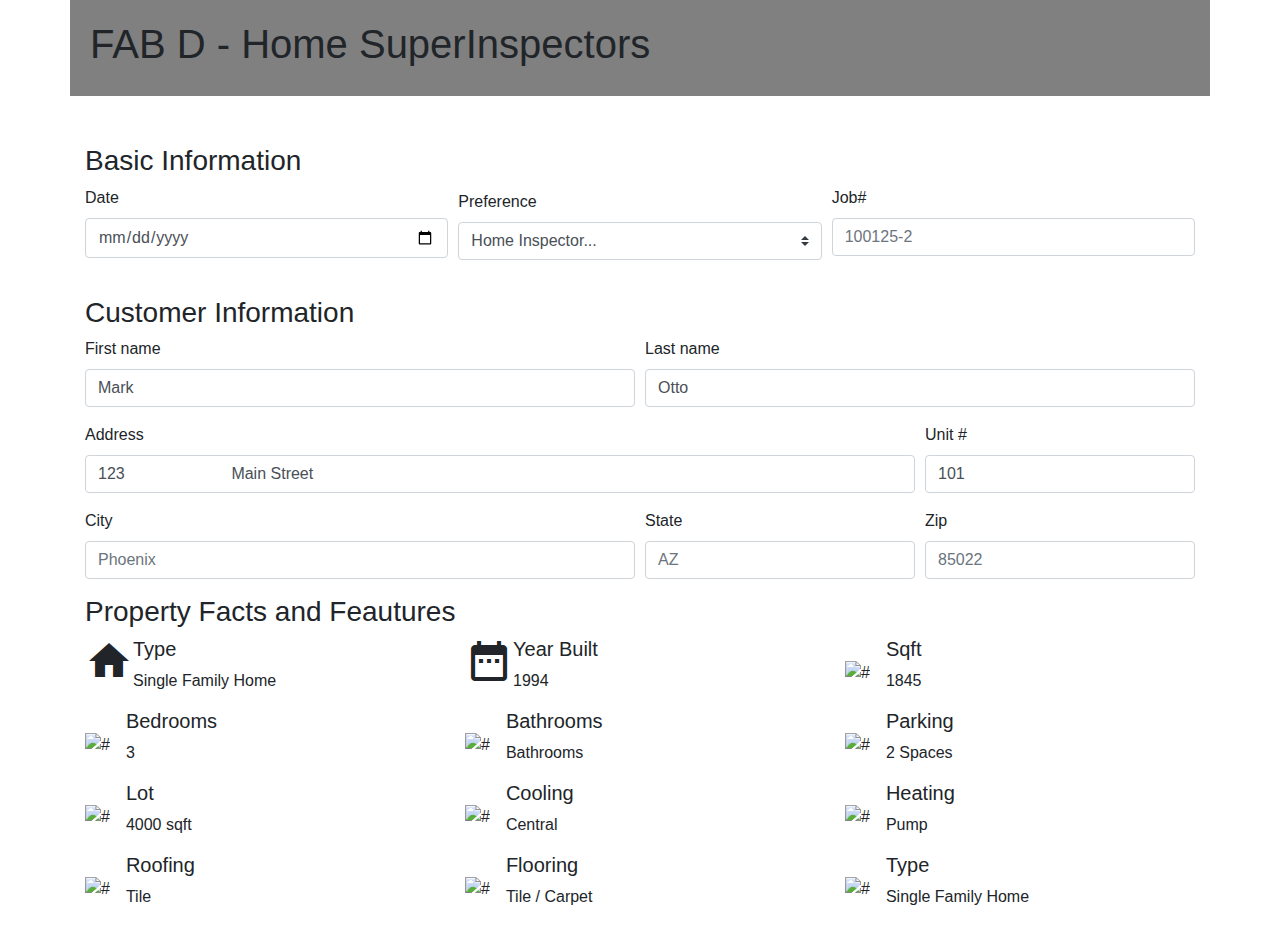
==== index.html.html @ e7a4fa27 "update 03/17/18 1328pm" ====
<!DOCTYPE html>
<html lang="en">

<head>
    <meta charset="UTF-8">
    <meta name="viewport" content="width=device-width, initial-scale=1.0">
    <meta http-equiv="X-UA-Compatible" content="ie=edge">
    <title>Project 1</title>
    <link rel="stylesheet" href="https://maxcdn.bootstrapcdn.com/bootstrap/4.0.0/css/bootstrap.min.css" integrity="sha384-Gn5384xqQ1aoWXA+058RXPxPg6fy4IWvTNh0E263XmFcJlSAwiGgFAW/dAiS6JXm"
        crossorigin="anonymous">
          <!-- Google ICONs-->
    <link rel="stylesheet" href="https://fonts.googleapis.com/icon?family=Material+Icons">
    <!--CSS-->
    <link rel="stylesheet" type="text/css" media="screen" href="assets/css/style.css" />
  

    <!--JS, Popper.js, and jQuery-->
    <script src="https://code.jquery.com/jquery-3.2.1.slim.min.js" integrity="sha384-KJ3o2DKtIkvYIK3UENzmM7KCkRr/rE9/Qpg6aAZGJwFDMVNA/GpGFF93hXpG5KkN"
        crossorigin="anonymous"></script>
    <script src="https://cdnjs.cloudflare.com/ajax/libs/popper.js/1.12.9/umd/popper.min.js" integrity="sha384-ApNbgh9B+Y1QKtv3Rn7W3mgPxhU9K/ScQsAP7hUibX39j7fakFPskvXusvfa0b4Q"
        crossorigin="anonymous"></script>
    <script src="https://maxcdn.bootstrapcdn.com/bootstrap/4.0.0/js/bootstrap.min.js" integrity="sha384-JZR6Spejh4U02d8jOt6vLEHfe/JQGiRRSQQxSfFWpi1MquVdAyjUar5+76PVCmYl"
        crossorigin="anonymous"></script>


</head>

<body>
    <div class="container top">
        <h1>FAB D - Home SuperInspectors
            <h1>
                <h4></h4>
    </div>
    <br>
    <br>
    <div class="container page">
        <div>
            <div>
                <h3>Basic Information</h3>
            </div>
            <form class="form-group">
                <div class="form-row">
                    <div class="form-group col">
                        <label for="date">Date</label>
                        <input type="date" class="form-control" placeholder="01/01/2018">
                    </div>

                    <div class="form-group col">
                        <label class="my-1 mr-2" for="inlineFormCustomSelectPref">Preference</label>
                        <select class="custom-select my-1 mr-sm-2" id="inlineFormCustomSelectPref">
                            <option selected>Home Inspector...</option>
                            <option value="1">Peter Smith</option>
                            <option value="2">Peter Smith Jr</option>
                            <option value="3">Jane Smith</option>
                        </select>
                    </div>
                    <div class="col">
                        <label for="jobNum">Job#</label>
                        <input type="text" class="form-control" placeholder="100125-2" id="jobNum">
                    </div>
                </div>
            </form>
        </div>
        <div>
            <div>
                <h3>Customer Information</h3>
            </div>
            <form>
                <div class="form-row ">
                    <div class="col-md-6 mb-3">
                        <label for="firstName">First name</label>
                        <input type="text " class="form-control " id="firstName" placeholder="First name
                        " value="Mark" required>
                    </div>
                    <div class="col-md-6 mb-3">
                        <label for="lastName">Last name</label>
                        <input type="text " class="form-control " id="lastName" placeholder="Last name
                        " value="Otto " required>
                    </div>
                </div>
                <div class="form-row ">
                    <div class="col-md-9 mb-3">
                        <label for="address">Address</label>
                        <input type="text " class="form-control " id="address" placeholder="Address " value="123
                        Main Street " required>
                    </div>
                    <div class="col-md-3 mb-3">
                        <label for="unitN">Unit #</label>
                        <input type="text " class="form-control " id="unitN" placeholder="Unit/Appt" value="101">
                    </div>
                </div>
                <div class="form-row ">
                    <div class="col-md-6 mb-3 ">
                        <label for="city">City</label>
                        <input type="text " class="form-control " id="city" placeholder="Phoenix" required>
                    </div>
                    <div class="col-md-3 mb-3 ">
                        <label for="state">State</label>
                        <input type="text " class="form-control " id="State" placeholder="AZ" required>
                    </div>
                    <div class="col-md-3 mb-3 ">
                        <label for="zipCode">Zip</label>
                        <input type="number" class="form-control " id="zipCode" placeholder="85022" required>
                    </div>
                </div>
            </form>
        </div>
        <div>
            <div>
                <h3>Property Facts and Feautures
                </h3>
                <div class="row">
                    <div class="col">
                        <div class="media">
                                <i class="material-icons">home</i>
                            <div class="media-body">
                                <h5 class="mt-0">Type</h5>
                                <p id="type">Single Family Home</p>
                            </div>
                        </div>
                    </div>
                    <div class="col">
                        <div class="media">
                                <i class="material-icons">date_range</i>
                            <div class="media-body">
                                <h5 class="mt-0">Year Built</h5>
                                <pid="year">1994</p>
                            </div>
                        </div>
                    </div>
                    <div class="col">
                        <div class="media">
                            <img class="align-self-center mr-3" src="..." alt="#">
                            <div class="media-body">
                                <h5 class="mt-0">Sqft</h5>
                                <p id="roof"> 1845</p>
                            </div>
                        </div>
                    </div>
                </div>
                <div class="row">
                        <div class="col">
                            <div class="media">
                                <img class="align-self-center mr-3" src="..." alt="#">
                                <div class="media-body">
                                    <h5 class="mt-0">Bedrooms</h5>
                                    <p>3</p>
                                </div>
                            </div>
                        </div>
                        <div class="col">
                            <div class="media">
                                <img class="align-self-center mr-3" src="..." alt="#">
                                <div class="media-body">
                                    <h5 class="mt-0">Bathrooms</h5>
                                    <p id="nBath">Bathrooms</p>
                                </div>
                            </div>
                        </div>
                        <div class="col">
                            <div class="media">
                                <img class="align-self-center mr-3" src="..." alt="#">
                                <div class="media-body">
                                    <h5 class="mt-0">Parking</h5>
                                    <p id="parking">2 Spaces</p>
                                </div>
                            </div>
                        </div>
                    </div>
                    <div class="row">
                            <div class="col">
                                <div class="media">
                                    <img class="align-self-center mr-3" src="..." alt="#">
                                    <div class="media-body">
                                        <h5 class="mt-0">Lot</h5>
                                        <p>4000 sqft</p>
                                    </div>
                                </div>
                            </div>
                            <div class="col">
                                <div class="media">
                                    <img class="align-self-center mr-3" src="..." alt="#">
                                    <div class="media-body">
                                        <h5 class="mt-0">Cooling</h5>
                                        <p>Central</p>
                                    </div>
                                </div>
                            </div>
                            <div class="col">
                                <div class="media">
                                    <img class="align-self-center mr-3" src="..." alt="#">
                                    <div class="media-body">
                                        <h5 class="mt-0">Heating</h5>
                                        <p>Pump</p>
                                    </div>
                                </div>
                            </div>
                        </div>
                        <div class="row">
                                <div class="col">
                                    <div class="media">
                                        <img class="align-self-center mr-3" src="..." alt="#">
                                        <div class="media-body">
                                            <h5 class="mt-0">Roofing</h5>
                                            <p>Tile</p>
                                        </div>
                                    </div>
                                </div>
                                <div class="col">
                                    <div class="media">
                                        <img class="align-self-center mr-3" src="..." alt="#">
                                        <div class="media-body">
                                            <h5 class="mt-0">Flooring</h5>
                                            <p>Tile / Carpet</p>
                                        </div>
                                    </div>
                                </div>
                                <div class="col">
                                    <div class="media">
                                        <img class="align-self-center mr-3" src="..." alt="#">
                                        <div class="media-body">
                                            <h5 class="mt-0">Type</h5>
                                            <p>Single Family Home</p>
                                        </div>
                                    </div>
                                </div>
                            </div>
                
</body>

</html>
---- assets/css/style.css ----
.top{
    background-color: gray;
    padding:20px;
}

.input-group{ 
    width: 25%;
}

.material-icons{
font-size: 3em;
}
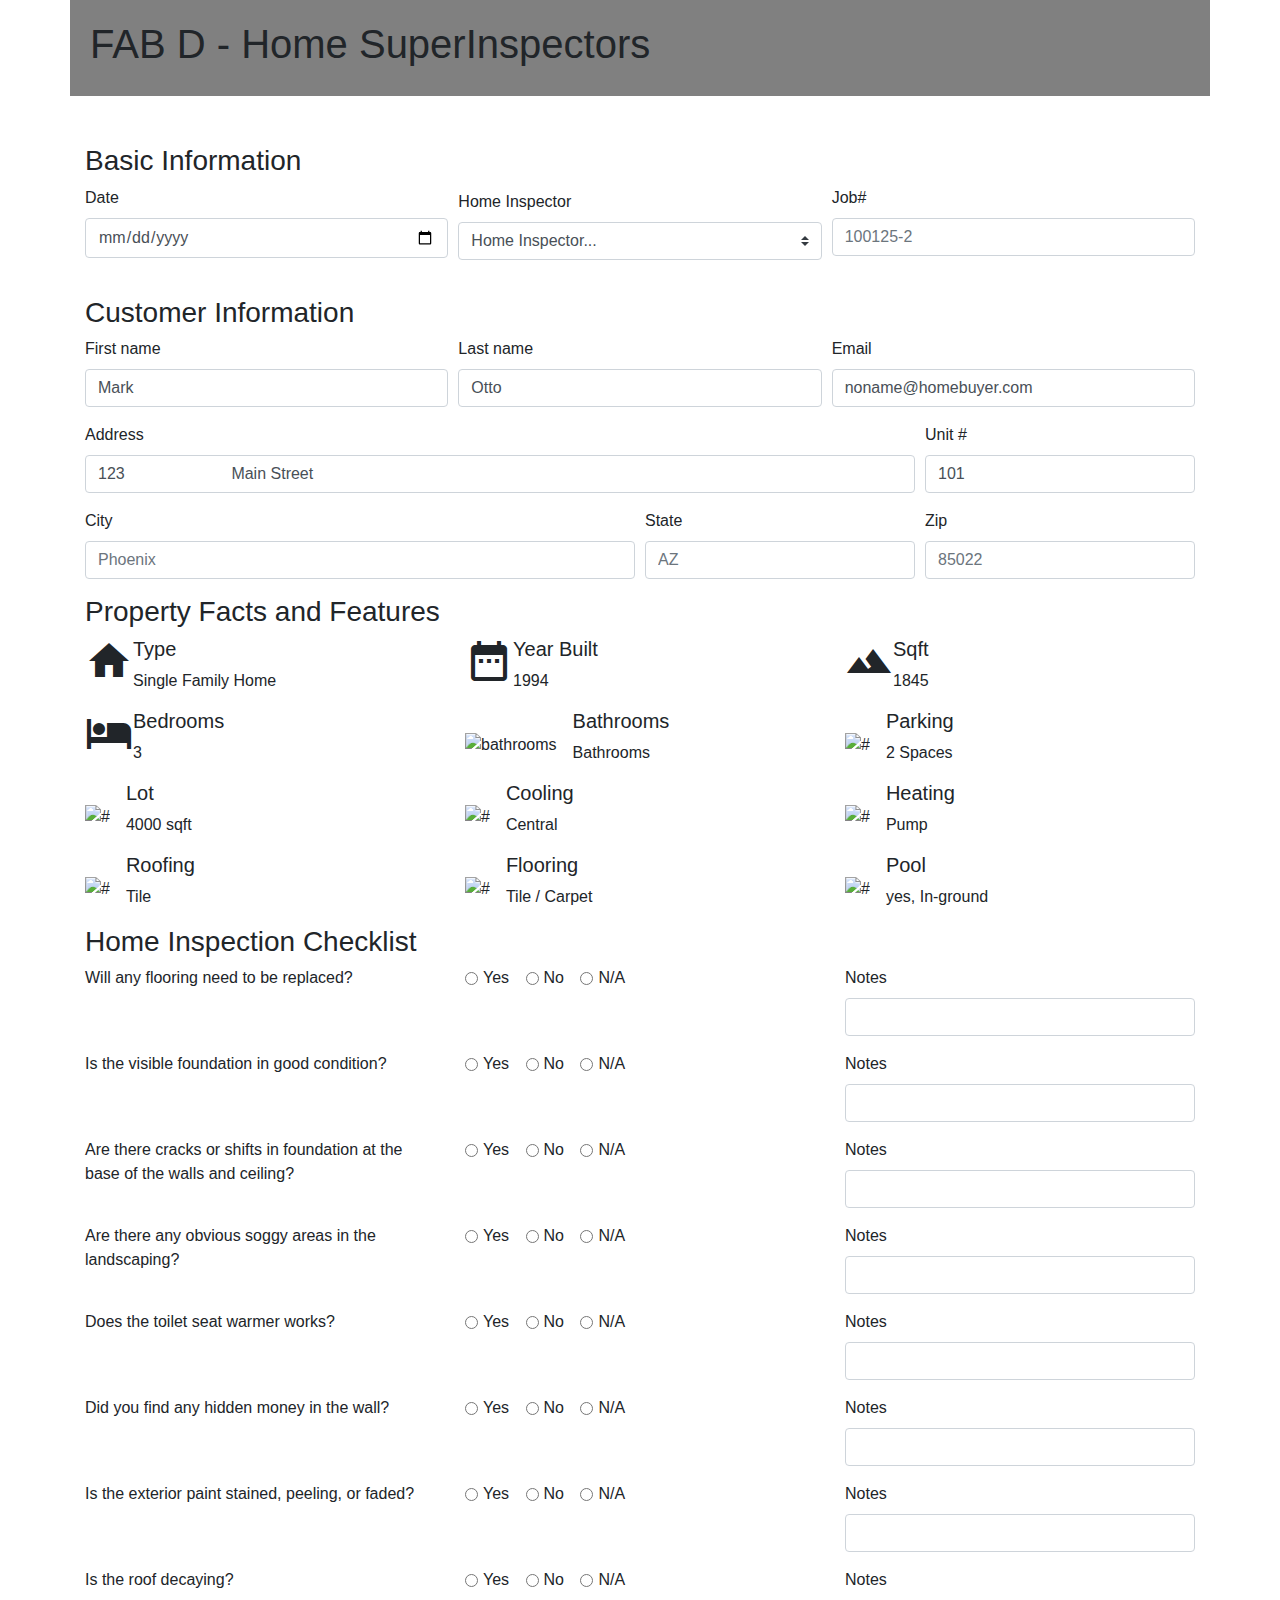
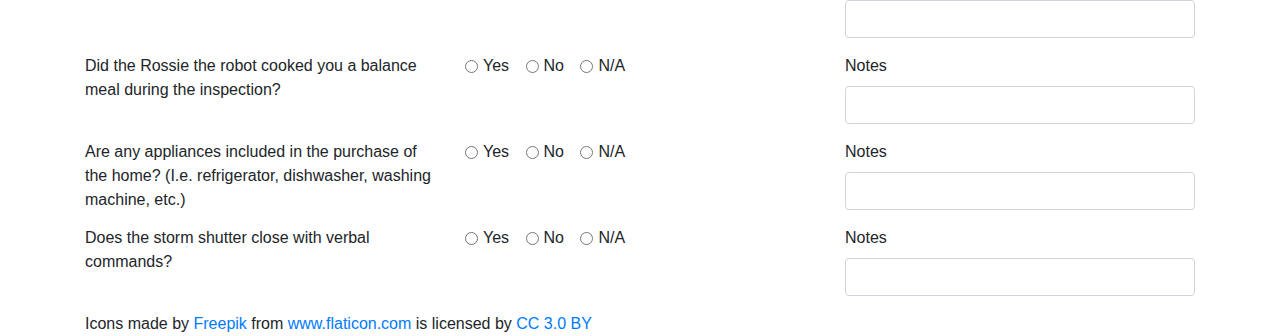
==== commit 37fd8420: "update" ====
--- a/index.html.html
+++ b/index.html.html
@@ -8,11 +8,11 @@
     <title>Project 1</title>
     <link rel="stylesheet" href="https://maxcdn.bootstrapcdn.com/bootstrap/4.0.0/css/bootstrap.min.css" integrity="sha384-Gn5384xqQ1aoWXA+058RXPxPg6fy4IWvTNh0E263XmFcJlSAwiGgFAW/dAiS6JXm"
         crossorigin="anonymous">
-          <!-- Google ICONs-->
+    <!-- Google ICONs-->
     <link rel="stylesheet" href="https://fonts.googleapis.com/icon?family=Material+Icons">
     <!--CSS-->
     <link rel="stylesheet" type="text/css" media="screen" href="assets/css/style.css" />
-  
+
 
     <!--JS, Popper.js, and jQuery-->
     <script src="https://code.jquery.com/jquery-3.2.1.slim.min.js" integrity="sha384-KJ3o2DKtIkvYIK3UENzmM7KCkRr/rE9/Qpg6aAZGJwFDMVNA/GpGFF93hXpG5KkN"
@@ -34,7 +34,7 @@
     <br>
     <br>
     <div class="container page">
-        <div>
+        <div id="basicInfo" class="section">
             <div>
                 <h3>Basic Information</h3>
             </div>
@@ -42,12 +42,12 @@
                 <div class="form-row">
                     <div class="form-group col">
                         <label for="date">Date</label>
-                        <input type="date" class="form-control" placeholder="01/01/2018">
+                        <input type="date" class="form-control" placeholder="01/01/2018" id="date">
                     </div>
 
                     <div class="form-group col">
-                        <label class="my-1 mr-2" for="inlineFormCustomSelectPref">Preference</label>
-                        <select class="custom-select my-1 mr-sm-2" id="inlineFormCustomSelectPref">
+                        <label class="my-1 mr-2" for="homeInsp">Home Inspector</label>
+                        <select class="custom-select my-1 mr-sm-2" id="homeInsp">
                             <option selected>Home Inspector...</option>
                             <option value="1">Peter Smith</option>
                             <option value="2">Peter Smith Jr</option>
@@ -61,21 +61,25 @@
                 </div>
             </form>
         </div>
-        <div>
+        <div id="customerInfo" class="section">
             <div>
                 <h3>Customer Information</h3>
             </div>
             <form>
-                <div class="form-row ">
-                    <div class="col-md-6 mb-3">
+                <div class="form-row">
+                    <div class="col-md-4 mb-3">
                         <label for="firstName">First name</label>
-                        <input type="text " class="form-control " id="firstName" placeholder="First name
+                        <input type="text" class="form-control " id="firstName" placeholder="First name
                         " value="Mark" required>
                     </div>
-                    <div class="col-md-6 mb-3">
+                    <div class="col-md-4 mb-3">
                         <label for="lastName">Last name</label>
                         <input type="text " class="form-control " id="lastName" placeholder="Last name
                         " value="Otto " required>
+                    </div>
+                    <div class="col-md-4 mb-3">
+                        <label for="email">Email</label>
+                        <input type="email" class="form-control " id="email" placeholder="email" value="noname@homebuyer.com" required>
                     </div>
                 </div>
                 <div class="form-row ">
@@ -96,7 +100,7 @@
                     </div>
                     <div class="col-md-3 mb-3 ">
                         <label for="state">State</label>
-                        <input type="text " class="form-control " id="State" placeholder="AZ" required>
+                        <input type="text " class="form-control " id="state" placeholder="AZ" required>
                     </div>
                     <div class="col-md-3 mb-3 ">
                         <label for="zipCode">Zip</label>
@@ -105,127 +109,442 @@
                 </div>
             </form>
         </div>
-        <div>
+        <div id="propertyInfo" class="section">
             <div>
-                <h3>Property Facts and Feautures
+                <h3>Property Facts and Features
                 </h3>
-                <div class="row">
+                <div class="row facts">
                     <div class="col">
                         <div class="media">
-                                <i class="material-icons">home</i>
+                            <i class="material-icons">home</i>
                             <div class="media-body">
                                 <h5 class="mt-0">Type</h5>
                                 <p id="type">Single Family Home</p>
                             </div>
                         </div>
                     </div>
-                    <div class="col">
-                        <div class="media">
-                                <i class="material-icons">date_range</i>
+                    <div class="col facts">
+                        <div class="media">
+                            <i class="material-icons">date_range</i>
                             <div class="media-body">
                                 <h5 class="mt-0">Year Built</h5>
-                                <pid="year">1994</p>
-                            </div>
-                        </div>
-                    </div>
-                    <div class="col">
-                        <div class="media">
-                            <img class="align-self-center mr-3" src="..." alt="#">
+                                <p id="year">1994</p>
+                            </div>
+                        </div>
+                    </div>
+                    <div class="col facts">
+                        <div class="media">
+                            <i class="material-icons">terrain</i>
                             <div class="media-body">
                                 <h5 class="mt-0">Sqft</h5>
-                                <p id="roof"> 1845</p>
+                                <p id="sqFt"> 1845</p>
                             </div>
                         </div>
                     </div>
                 </div>
                 <div class="row">
-                        <div class="col">
-                            <div class="media">
-                                <img class="align-self-center mr-3" src="..." alt="#">
-                                <div class="media-body">
-                                    <h5 class="mt-0">Bedrooms</h5>
-                                    <p>3</p>
-                                </div>
-                            </div>
-                        </div>
-                        <div class="col">
-                            <div class="media">
-                                <img class="align-self-center mr-3" src="..." alt="#">
-                                <div class="media-body">
-                                    <h5 class="mt-0">Bathrooms</h5>
-                                    <p id="nBath">Bathrooms</p>
-                                </div>
-                            </div>
-                        </div>
-                        <div class="col">
-                            <div class="media">
-                                <img class="align-self-center mr-3" src="..." alt="#">
-                                <div class="media-body">
-                                    <h5 class="mt-0">Parking</h5>
-                                    <p id="parking">2 Spaces</p>
-                                </div>
-                            </div>
-                        </div>
-                    </div>
+                    <div class="col facts">
+                        <div class="media">
+                            <i class="material-icons">local_hotel</i>
+                            <div class="media-body">
+                                <h5 class="mt-0">Bedrooms</h5>
+                                <p id="bdr">3</p>
+                            </div>
+                        </div>
+                    </div>
+                    <div class="col facts">
+                        <div class="media">
+                            <img class="align-self-center mr-3" src="assets/images/bathroom.png" alt="bathrooms">
+                            <div class="media-body">
+                                <h5 class="mt-0">Bathrooms</h5>
+                                <p id="nBath">Bathrooms</p>
+                            </div>
+                        </div>
+                    </div>
+                    <div class="col facts">
+                        <div class="media">
+                            <img class="align-self-center mr-3" src="assets/images/parking.png" alt="#">
+                            <div class="media-body">
+                                <h5 class="mt-0">Parking</h5>
+                                <p id="parking">2 Spaces</p>
+                            </div>
+                        </div>
+                    </div>
+                </div>
+                <div class="row">
+                    <div class="col facts">
+                        <div class="media">
+                            <img class="align-self-center mr-3" src="assets/images/blueprint.png" alt="#">
+                            <div class="media-body">
+                                <h5 class="mt-0">Lot</h5>
+                                <p id="lot">4000 sqft</p>
+                            </div>
+                        </div>
+                    </div>
+                    <div class="col facts">
+                        <div class="media">
+                            <img class="align-self-center mr-3" src="assets/images/ac.png" alt="#">
+                            <div class="media-body">
+                                <h5 class="mt-0">Cooling</h5>
+                                <p id="cooling">Central</p>
+                            </div>
+                        </div>
+                    </div>
+                    <div class="col facts">
+                        <div class="media">
+                            <img class="align-self-center mr-3" src="assets/images/heat.png" alt="#">
+                            <div class="media-body">
+                                <h5 class="mt-0">Heating</h5>
+                                <p id="heat">Pump</p>
+                            </div>
+                        </div>
+                    </div>
+                </div>
+                <div class="row">
+                    <div class="col facts">
+                        <div class="media">
+                            <img class="align-self-center mr-3" src="assets/images/roof.png" alt="#">
+                            <div class="media-body">
+                                <h5 class="mt-0">Roofing</h5>
+                                <p id="roofing">Tile</p>
+                            </div>
+                        </div>
+                    </div>
+                    <div class="col facts">
+                        <div class="media">
+                            <img class="align-self-center mr-3" src="assets/images/flooring.png" alt="#">
+                            <div class="media-body">
+                                <h5 class="mt-0">Flooring</h5>
+                                <p id="flooring">Tile / Carpet</p>
+                            </div>
+                        </div>
+                    </div>
+                    <div class="col facts">
+                        <div class="media">
+                            <img class="align-self-center mr-3" src="assets/images/swimming-pool.png" alt="#">
+                            <div class="media-body">
+                                <h5 class="mt-0">Pool</h5>
+                                <p id="sPool">yes, In-ground</p>
+                            </div>
+                        </div>
+                    </div>
+                </div>
+            </div>
+        </div>
+        <div id="homeIns" class="section">
+            <div>
+                <h3>Home Inspection Checklist</h3>
+                <form>
                     <div class="row">
-                            <div class="col">
-                                <div class="media">
-                                    <img class="align-self-center mr-3" src="..." alt="#">
-                                    <div class="media-body">
-                                        <h5 class="mt-0">Lot</h5>
-                                        <p>4000 sqft</p>
-                                    </div>
-                                </div>
-                            </div>
-                            <div class="col">
-                                <div class="media">
-                                    <img class="align-self-center mr-3" src="..." alt="#">
-                                    <div class="media-body">
-                                        <h5 class="mt-0">Cooling</h5>
-                                        <p>Central</p>
-                                    </div>
-                                </div>
-                            </div>
-                            <div class="col">
-                                <div class="media">
-                                    <img class="align-self-center mr-3" src="..." alt="#">
-                                    <div class="media-body">
-                                        <h5 class="mt-0">Heating</h5>
-                                        <p>Pump</p>
-                                    </div>
-                                </div>
-                            </div>
-                        </div>
-                        <div class="row">
-                                <div class="col">
-                                    <div class="media">
-                                        <img class="align-self-center mr-3" src="..." alt="#">
-                                        <div class="media-body">
-                                            <h5 class="mt-0">Roofing</h5>
-                                            <p>Tile</p>
-                                        </div>
-                                    </div>
-                                </div>
-                                <div class="col">
-                                    <div class="media">
-                                        <img class="align-self-center mr-3" src="..." alt="#">
-                                        <div class="media-body">
-                                            <h5 class="mt-0">Flooring</h5>
-                                            <p>Tile / Carpet</p>
-                                        </div>
-                                    </div>
-                                </div>
-                                <div class="col">
-                                    <div class="media">
-                                        <img class="align-self-center mr-3" src="..." alt="#">
-                                        <div class="media-body">
-                                            <h5 class="mt-0">Type</h5>
-                                            <p>Single Family Home</p>
-                                        </div>
-                                    </div>
-                                </div>
-                            </div>
-                
+                        <div class="col-sm" id="q0A">
+                                Will any flooring need to be replaced?
+                        </div>
+                        <div class="col-sm">
+                            <div class="form-check form-check-inline">
+                                <input class="form-check-input" type="radio" name="question10" id="q0B1" value="Yes">
+                                <label class="form-check-label" for="q0B1">Yes</label>
+                            </div>
+                            <div class="form-check form-check-inline">
+                                <input class="form-check-input" type="radio" name="question10" id="q0B2" value="No">
+                                <label class="form-check-label" for="q0B2">No</label>
+                            </div>
+                            <div class="form-check form-check-inline">
+                                <input class="form-check-input" type="radio" name="question10" id="q0B3" value="No">
+                                <label class="form-check-label" for="q0B3">N/A </label>
+                            </div>
+                        </div>
+                        <div class="col-sm">
+
+                            <div class="form-group">
+                                <label for="formGroupExampleInput">Notes</label>
+                                <input type="text" class="form-control" id="q0C" placeholder="">
+                            </div>
+                        </div>
+                    </div>
+
+
+                    <div class="row questions">
+                        <div class="col-sm" id="q1A">
+                            Is the visible foundation in good condition?
+                        </div>
+                        <div class="col-sm">
+                            <div class="form-check form-check-inline">
+                                <input class="form-check-input" type="radio" name="question1" id="q1B1" value="Yes">
+                                <label class="form-check-label" for="q1B1">Yes</label>
+                            </div>
+                            <div class="form-check form-check-inline">
+                                <input class="form-check-input" type="radio" name="question1" id="q1B2" value="No">
+                                <label class="form-check-label" for="q1B2">No</label>
+                            </div>
+                            <div class="form-check form-check-inline">
+                                <input class="form-check-input" type="radio" name="question1" id="q1B3" value="No">
+                                <label class="form-check-label" for="q1B3">N/A </label>
+                            </div>
+                        </div>
+                        <div class="col-sm">
+
+                            <div class="form-group">
+                                <label for="formGroupExampleInput">Notes</label>
+                                <input type="text" class="form-control" id="q1C" placeholder="">
+                            </div>
+                        </div>
+                    </div>
+                    <div class="row questions">
+                        <div class="col-sm" id="q2A">
+                            Are there cracks or shifts in foundation at the base of the walls and ceiling?
+                        </div>
+                        <div class="col-sm">
+                            <div class="form-check form-check-inline">
+                                <input class="form-check-input" type="radio" name="question2" id="q2B1" value="Yes">
+                                <label class="form-check-label" for="q2B1">Yes</label>
+                            </div>
+                            <div class="form-check form-check-inline">
+                                <input class="form-check-input" type="radio" name="question2" id="q2B2" value="No">
+                                <label class="form-check-label" for="q2B2">No</label>
+                            </div>
+                            <div class="form-check form-check-inline">
+                                <input class="form-check-input" type="radio" name="question2" id="q2B3" value="No">
+                                <label class="form-check-label" for="q2B3">N/A </label>
+                            </div>
+                        </div>
+                        <div class="col-sm">
+
+                            <div class="form-group">
+                                <label for="formGroupExampleInput">Notes</label>
+                                <input type="text" class="form-control" id="q2C" placeholder="">
+                            </div>
+                        </div>
+                    </div>
+
+                    <div class="row questions">
+                        <div class="col-sm" id="q3A">
+                            Are there any obvious soggy areas in the landscaping?
+                        </div>
+                        <div class="col-sm">
+                            <div class="form-check form-check-inline">
+                                <input class="form-check-input" type="radio" name="question3" id="q3B1" value="Yes">
+                                <label class="form-check-label" for="q3B1">Yes</label>
+                            </div>
+                            <div class="form-check form-check-inline">
+                                <input class="form-check-input" type="radio" name="question3" id="q3B2" value="No">
+                                <label class="form-check-label" for="q3B2">No</label>
+                            </div>
+                            <div class="form-check form-check-inline">
+                                <input class="form-check-input" type="radio" name="question3" id="q3B3" value="No">
+                                <label class="form-check-label" for="q3B3">N/A </label>
+                            </div>
+                        </div>
+                        <div class="col-sm">
+
+                            <div class="form-group">
+                                <label for="formGroupExampleInput">Notes</label>
+                                <input type="text" class="form-control" id="q3C" placeholder="">
+                            </div>
+                        </div>
+                    </div>
+
+                    <div class="row questions">
+                        <div class="col-sm" id="q4A">
+                            Does the toilet seat warmer works?
+                        </div>
+                        <div class="col-sm">
+                            <div class="form-check form-check-inline">
+                                <input class="form-check-input" type="radio" name="question4" id="q4B1" value="Yes">
+                                <label class="form-check-label" for="q4B1">Yes</label>
+                            </div>
+                            <div class="form-check form-check-inline">
+                                <input class="form-check-input" type="radio" name="question4" id="q4B2" value="No">
+                                <label class="form-check-label" for="q4B2">No</label>
+                            </div>
+                            <div class="form-check form-check-inline">
+                                <input class="form-check-input" type="radio" name="question4" id="q4B3" value="No">
+                                <label class="form-check-label" for="q4B3">N/A </label>
+                            </div>
+                        </div>
+                        <div class="col-sm">
+
+                            <div class="form-group">
+                                <label for="formGroupExampleInput">Notes</label>
+                                <input type="text" class="form-control" id="q4C" placeholder="">
+                            </div>
+                        </div>
+                    </div>
+
+                    <div class="row questions">
+                        <div class="col-sm" id="q5A">
+                            Did you find any hidden money in the wall?
+                        </div>
+                        <div class="col-sm">
+                            <div class="form-check form-check-inline">
+                                <input class="form-check-input" type="radio" name="question5" id="q5B1" value="Yes">
+                                <label class="form-check-label" for="q5B1">Yes</label>
+                            </div>
+                            <div class="form-check form-check-inline">
+                                <input class="form-check-input" type="radio" name="question5" id="q5B2" value="No">
+                                <label class="form-check-label" for="q5B2">No</label>
+                            </div>
+                            <div class="form-check form-check-inline">
+                                <input class="form-check-input" type="radio" name="question5" id="q5B3" value="No">
+                                <label class="form-check-label" for="q5B3">N/A </label>
+                            </div>
+                        </div>
+                        <div class="col-sm">
+
+                            <div class="form-group">
+                                <label for="formGroupExampleInput">Notes</label>
+                                <input type="text" class="form-control" id="q5C" placeholder="">
+                            </div>
+                        </div>
+                    </div>
+
+
+                    <div class="row questions">
+                        <div class="col-sm" id="q6A">
+                            Is the exterior paint stained, peeling, or faded?
+                        </div>
+                        <div class="col-sm">
+                            <div class="form-check form-check-inline">
+                                <input class="form-check-input" type="radio" name="question6" id="q6B1" value="Yes">
+                                <label class="form-check-label" for="q6B1">Yes</label>
+                            </div>
+                            <div class="form-check form-check-inline">
+                                <input class="form-check-input" type="radio" name="question6" id="q6B2" value="No">
+                                <label class="form-check-label" for="q6B2">No</label>
+                            </div>
+                            <div class="form-check form-check-inline">
+                                <input class="form-check-input" type="radio" name="question6" id="q6B3" value="No">
+                                <label class="form-check-label" for="q6B3">N/A </label>
+                            </div>
+                        </div>
+                        <div class="col-sm">
+
+                            <div class="form-group">
+                                <label for="formGroupExampleInput">Notes</label>
+                                <input type="text" class="form-control" id="q6C" placeholder="">
+                            </div>
+                        </div>
+                    </div>
+
+                    <div class="row" id="q7A">
+                        <div class="col-sm">
+                            Is the roof decaying?
+                        </div>
+                        <div class="col-sm">
+                            <div class="form-check form-check-inline">
+                                <input class="form-check-input" type="radio" name="question7" id="q7B1" value="Yes">
+                                <label class="form-check-label" for="q7B1">Yes</label>
+                            </div>
+                            <div class="form-check form-check-inline">
+                                <input class="form-check-input" type="radio" name="question7" id="q7B2" value="No">
+                                <label class="form-check-label" for="q7B2">No</label>
+                            </div>
+                            <div class="form-check form-check-inline">
+                                <input class="form-check-input" type="radio" name="question7" id="q7B3" value="No">
+                                <label class="form-check-label" for="q7B3">N/A </label>
+                            </div>
+                        </div>
+                        <div class="col-sm">
+
+                            <div class="form-group">
+                                <label for="formGroupExampleInput">Notes</label>
+                                <input type="text" class="form-control" id="q7c" placeholder="">
+                            </div>
+                        </div>
+                    </div>
+
+                    <div class="row">
+                        <div class="col-sm" id="q8A">
+                            Did the Rossie the robot cooked you a balance meal during the inspection?
+                        </div>
+                        <div class="col-sm">
+                            <div class="form-check form-check-inline">
+                                <input class="form-check-input" type="radio" name="question8" id="q8B1" value="Yes">
+                                <label class="form-check-label" for="q8B1">Yes</label>
+                            </div>
+                            <div class="form-check form-check-inline">
+                                <input class="form-check-input" type="radio" name="question8" id="q8B2" value="No">
+                                <label class="form-check-label" for="q8B2">No</label>
+                            </div>
+                            <div class="form-check form-check-inline">
+                                <input class="form-check-input" type="radio" name="question8" id="q8B3" value="No">
+                                <label class="form-check-label" for="q8B3">N/A </label>
+                            </div>
+                        </div>
+                        <div class="col-sm">
+
+                            <div class="form-group">
+                                <label for="formGroupExampleInput">Notes</label>
+                                <input type="text" class="form-control" id="q8C3" placeholder="">
+                            </div>
+                        </div>
+                    </div>
+
+                    <div class="row">
+                        <div class="col-sm" id="q9A">
+                            Are any appliances included in the purchase of the home? (I.e. refrigerator, dishwasher, washing machine, etc.)
+                        </div>
+                        <div class="col-sm">
+                            <div class="form-check form-check-inline">
+                                <input class="form-check-input" type="radio" name="question9" id="q9B1" value="Yes">
+                                <label class="form-check-label" for="q9B1">Yes</label>
+                            </div>
+                            <div class="form-check form-check-inline">
+                                <input class="form-check-input" type="radio" name="question9" id="q9B2" value="No">
+                                <label class="form-check-label" for="q9B2">No</label>
+                            </div>
+                            <div class="form-check form-check-inline">
+                                <input class="form-check-input" type="radio" name="question9" id="q9B3" value="No">
+                                <label class="form-check-label" for="q9B3">N/A </label>
+                            </div>
+                        </div>
+                        <div class="col-sm">
+
+                            <div class="form-group">
+                                <label for="formGroupExampleInput">Notes</label>
+                                <input type="text" class="form-control" id="q9B" placeholder="">
+                            </div>
+                        </div>
+                    </div>
+                    <!-- done-->
+                    <div class="row">
+                        <div class="col-sm" id="q10A">
+                            Does the storm shutter close with verbal commands?
+                        </div>
+                        <div class="col-sm">
+                            <div class="form-check form-check-inline">
+                                <input class="form-check-input" type="radio" name="question10" id="q10B1" value="Yes">
+                                <label class="form-check-label" for="q10B1">Yes</label>
+                            </div>
+                            <div class="form-check form-check-inline">
+                                <input class="form-check-input" type="radio" name="question10" id="q10B2" value="No">
+                                <label class="form-check-label" for="q10B2">No</label>
+                            </div>
+                            <div class="form-check form-check-inline">
+                                <input class="form-check-input" type="radio" name="question10" id="q10B3" value="No">
+                                <label class="form-check-label" for="q10B3">N/A </label>
+                            </div>
+                        </div>
+                        <div class="col-sm">
+
+                            <div class="form-group">
+                                <label for="formGroupExampleInput">Notes</label>
+                                <input type="text" class="form-control" id="q10C" placeholder="">
+                            </div>
+                        </div>
+                    </div>
+
+
+                </form>
+            </div>
+        </div>
+
+        <div>Icons made by
+            <a href="http://www.freepik.com" title="Freepik">Freepik</a> from
+            <a href="https://www.flaticon.com/" title="Flaticon">www.flaticon.com</a> is licensed by
+            <a href="http://creativecommons.org/licenses/by/3.0/" title="Creative Commons BY 3.0" target="_blank">CC 3.0 BY</a>
+        </div>
+
+
 </body>
 
 </html>